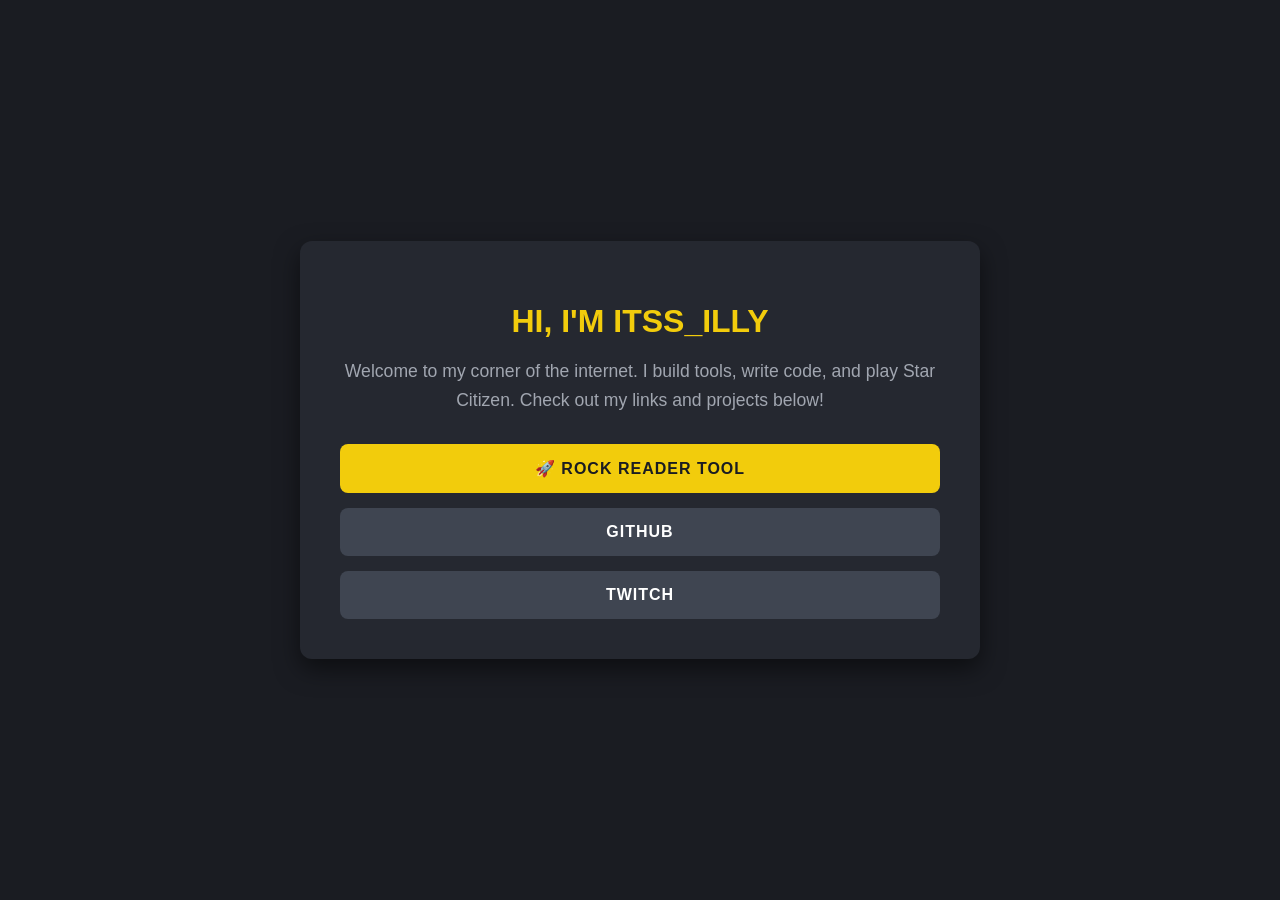
==== index.html @ 670a5bc7 "Create index.html" ====
<!DOCTYPE html>
<html lang="en">
<head>
    <meta charset="UTF-8">
    <meta name="viewport" content="width=device-width, initial-scale=1.0">
    <title>itss_illy | Creator & Developer</title>
    <style>
        body {
            font-family: 'Segoe UI', Tahoma, Geneva, Verdana, sans-serif;
            background-color: #1a1c22;
            color: #d1d4dc;
            display: flex;
            flex-direction: column;
            align-items: center;
            justify-content: center;
            height: 100vh;
            margin: 0;
            text-align: center;
        }
        .container {
            background-color: #252830;
            padding: 40px;
            border-radius: 12px;
            box-shadow: 0 10px 25px rgba(0,0,0,0.5);
            max-width: 600px;
            width: 90%;
        }
        h1 { color: #f2cc0c; margin-bottom: 10px; text-transform: uppercase; }
        p { font-size: 1.1rem; line-height: 1.6; color: #a1a6b0; margin-bottom: 30px; }
        .links-grid {
            display: grid;
            gap: 15px;
            grid-template-columns: 1fr;
        }
        a.button {
            display: block;
            padding: 15px;
            background-color: #3f4551;
            color: #fff;
            text-decoration: none;
            border-radius: 8px;
            font-weight: bold;
            transition: all 0.2s;
            text-transform: uppercase;
            letter-spacing: 1px;
        }
        a.button:hover { background-color: #f2cc0c; color: #1a1c22; }
        a.button.primary { background-color: #f2cc0c; color: #1a1c22; }
        a.button.primary:hover { background-color: #e6b800; }
    </style>
</head>
<body>

<div class="container">
    <h1>Hi, I'm itss_illy</h1>
    <p>Welcome to my corner of the internet. I build tools, write code, and play Star Citizen. Check out my links and projects below!</p>
    
    <div class="links-grid">
        <a href="/rockreader" class="button primary">🚀 Rock Reader Tool</a>
        
        <a href="https://github.com/itssilly4u" target="_blank" class="button">GitHub</a>
        <a href="https://www.twitch.tv/itss_illy" class="button">Twitch</a>
    </div>
</div>

</body>
</html>
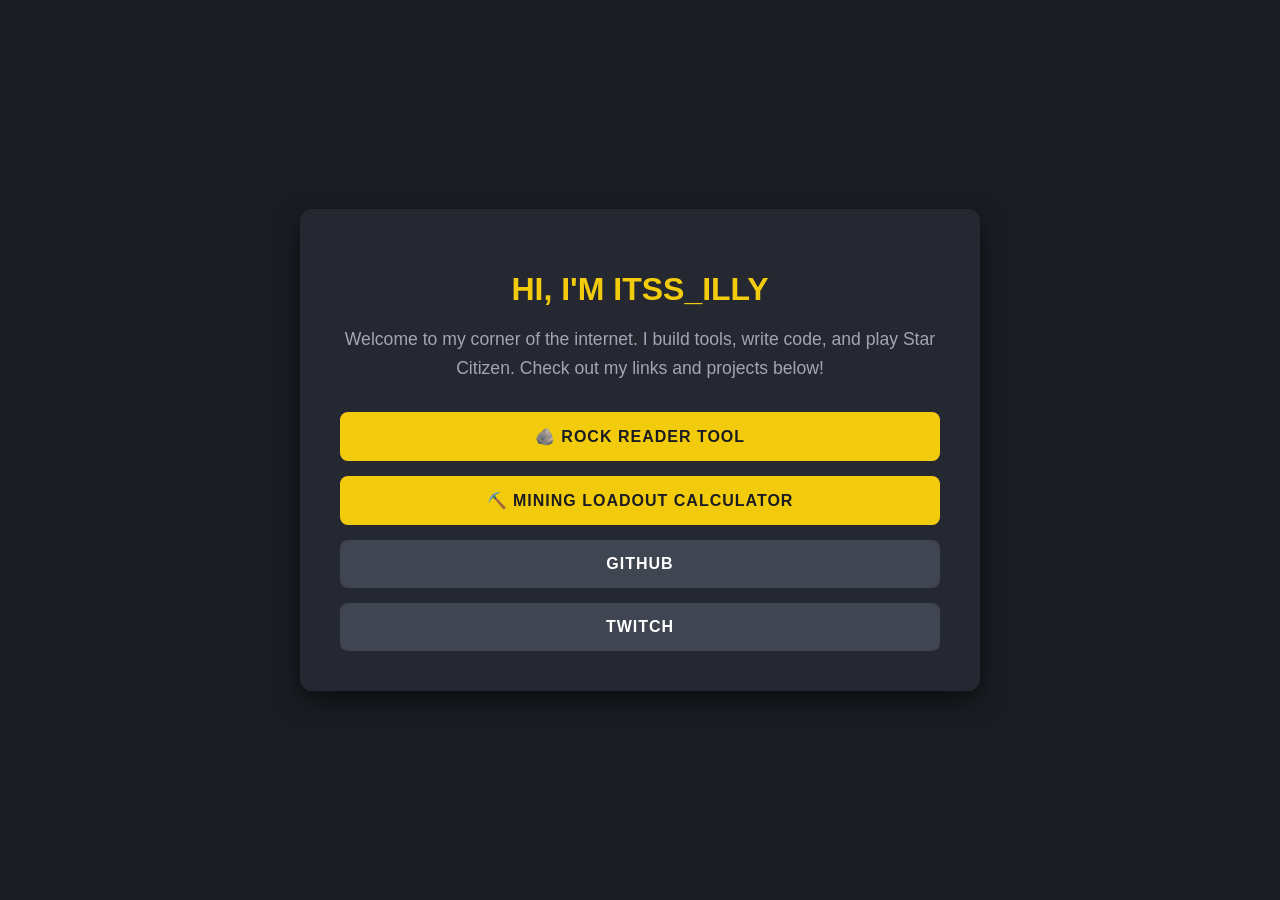
==== commit 010e2d83: "Added minecalc page and updated rockreader page." ====
--- a/index.html
+++ b/index.html
@@ -56,8 +56,8 @@
     <p>Welcome to my corner of the internet. I build tools, write code, and play Star Citizen. Check out my links and projects below!</p>
     
     <div class="links-grid">
-        <a href="/rockreader" class="button primary">🚀 Rock Reader Tool</a>
-        
+        <a href="/rockreader" class="button primary">🪨 Rock Reader Tool</a>
+        <a href="/minecalc" class="button primary">⛏️ Mining Loadout Calculator</a>
         <a href="https://github.com/itssilly4u" target="_blank" class="button">GitHub</a>
         <a href="https://www.twitch.tv/itss_illy" class="button">Twitch</a>
     </div>
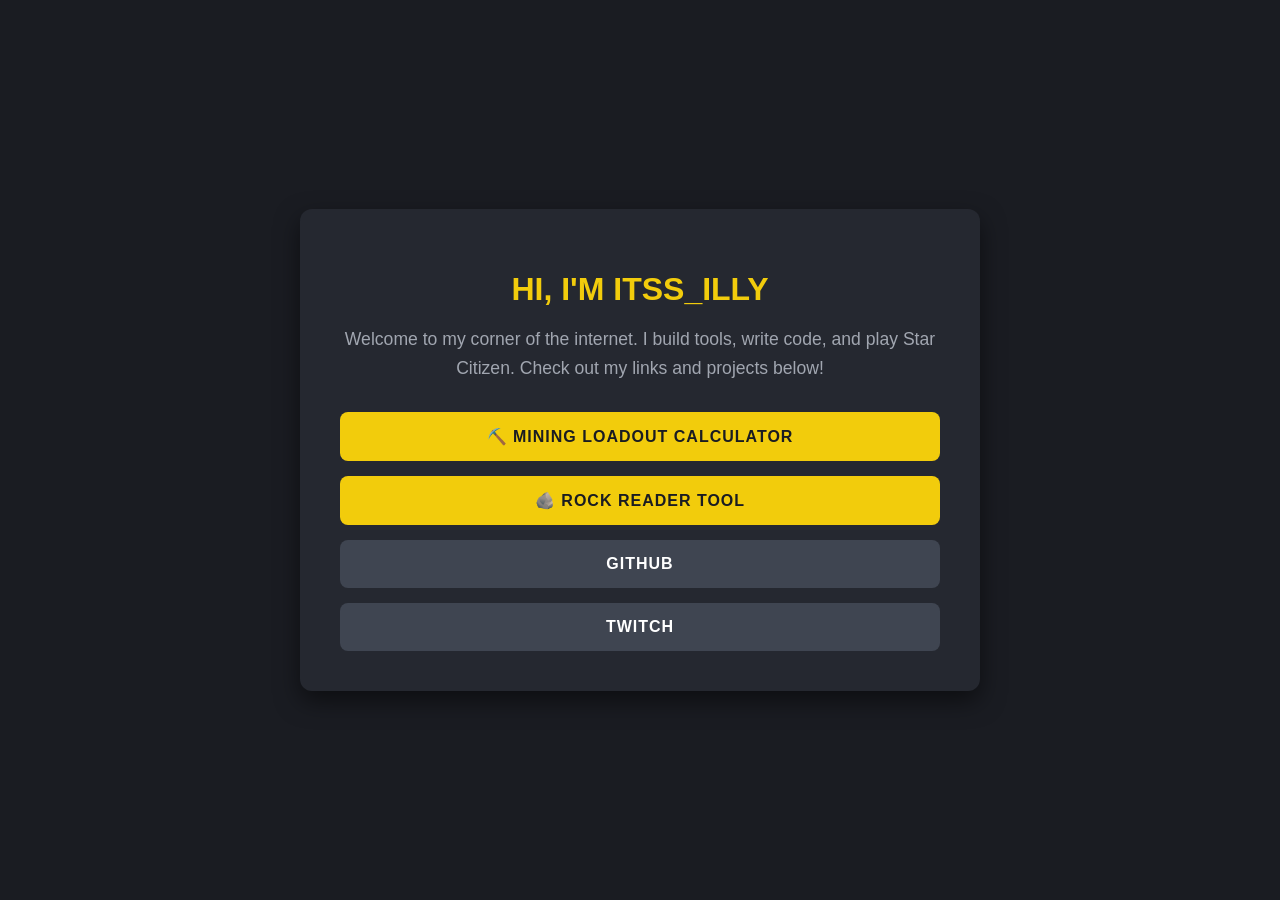
==== commit 74c9793f: "Reposition Rock Reader Tool link in index.html" ====
--- a/index.html
+++ b/index.html
@@ -4,50 +4,19 @@
     <meta charset="UTF-8">
     <meta name="viewport" content="width=device-width, initial-scale=1.0">
     <title>itss_illy | Creator & Developer</title>
-    <style>
-        body {
-            font-family: 'Segoe UI', Tahoma, Geneva, Verdana, sans-serif;
-            background-color: #1a1c22;
-            color: #d1d4dc;
-            display: flex;
-            flex-direction: column;
-            align-items: center;
-            justify-content: center;
-            height: 100vh;
-            margin: 0;
-            text-align: center;
-        }
-        .container {
-            background-color: #252830;
-            padding: 40px;
-            border-radius: 12px;
-            box-shadow: 0 10px 25px rgba(0,0,0,0.5);
-            max-width: 600px;
-            width: 90%;
-        }
-        h1 { color: #f2cc0c; margin-bottom: 10px; text-transform: uppercase; }
-        p { font-size: 1.1rem; line-height: 1.6; color: #a1a6b0; margin-bottom: 30px; }
-        .links-grid {
-            display: grid;
-            gap: 15px;
-            grid-template-columns: 1fr;
-        }
-        a.button {
-            display: block;
-            padding: 15px;
-            background-color: #3f4551;
-            color: #fff;
-            text-decoration: none;
-            border-radius: 8px;
-            font-weight: bold;
-            transition: all 0.2s;
-            text-transform: uppercase;
-            letter-spacing: 1px;
-        }
-        a.button:hover { background-color: #f2cc0c; color: #1a1c22; }
-        a.button.primary { background-color: #f2cc0c; color: #1a1c22; }
-        a.button.primary:hover { background-color: #e6b800; }
-    </style>
+    <meta name="description" content="Welcome to my corner of the internet. I build tools, write code, and play Star Citizen.">
+    
+    <meta property="og:type" content="website">
+    <meta property="og:url" content="https://itssilly.xyz/">
+    <meta property="og:title" content="itss_illy | Creator & Developer">
+    <meta property="og:description" content="Welcome to my corner of the internet. I build tools, write code, and play Star Citizen.">
+    <meta property="og:image" content="https://itssilly.xyz/mainpage.png">
+
+    <meta property="twitter:card" content="summary_large_image">
+    <meta property="twitter:title" content="itss_illy | Creator & Developer">
+    <meta property="twitter:description" content="Welcome to my corner of the internet. I build tools, write code, and play Star Citizen.">
+    <meta property="twitter:image" content="https://itssilly.xyz/preview-image.png">
+    <link rel="stylesheet" href="style.css">
 </head>
 <body>
 
@@ -56,10 +25,10 @@
     <p>Welcome to my corner of the internet. I build tools, write code, and play Star Citizen. Check out my links and projects below!</p>
     
     <div class="links-grid">
+        <a href="/minecalc" class="button primary">⛏️ Mining Loadout Calculator</a>
         <a href="/rockreader" class="button primary">🪨 Rock Reader Tool</a>
-        <a href="/minecalc" class="button primary">⛏️ Mining Loadout Calculator</a>
         <a href="https://github.com/itssilly4u" target="_blank" class="button">GitHub</a>
-        <a href="https://www.twitch.tv/itss_illy" class="button">Twitch</a>
+        <a href="https://www.twitch.tv/itss_illy" target="_blank" class="button">Twitch</a>
     </div>
 </div>
 
--- a/style.css
+++ b/style.css
@@ -0,0 +1,67 @@
+body {
+    font-family: 'Segoe UI', Tahoma, Geneva, Verdana, sans-serif;
+    background-color: #1a1c22;
+    color: #d1d4dc;
+    display: flex;
+    flex-direction: column;
+    align-items: center;
+    justify-content: center;
+    height: 100vh;
+    margin: 0;
+    text-align: center;
+}
+
+.container {
+    background-color: #252830;
+    padding: 40px;
+    border-radius: 12px;
+    box-shadow: 0 10px 25px rgba(0,0,0,0.5);
+    max-width: 600px;
+    width: 90%;
+}
+
+h1 { 
+    color: #f2cc0c; 
+    margin-bottom: 10px; 
+    text-transform: uppercase; 
+}
+
+p { 
+    font-size: 1.1rem; 
+    line-height: 1.6; 
+    color: #a1a6b0; 
+    margin-bottom: 30px; 
+}
+
+.links-grid {
+    display: grid;
+    gap: 15px;
+    grid-template-columns: 1fr;
+}
+
+a.button {
+    display: block;
+    padding: 15px;
+    background-color: #3f4551;
+    color: #fff;
+    text-decoration: none;
+    border-radius: 8px;
+    font-weight: bold;
+    transition: all 0.2s;
+    text-transform: uppercase;
+    letter-spacing: 1px;
+}
+
+a.button:hover { 
+    background-color: #f2cc0c; 
+    color: #1a1c22; 
+}
+
+a.button.primary { 
+    background-color: #f2cc0c; 
+    color: #1a1c22; 
+}
+
+a.button.primary:hover { 
+    background-color: #e6b800; 
+}
